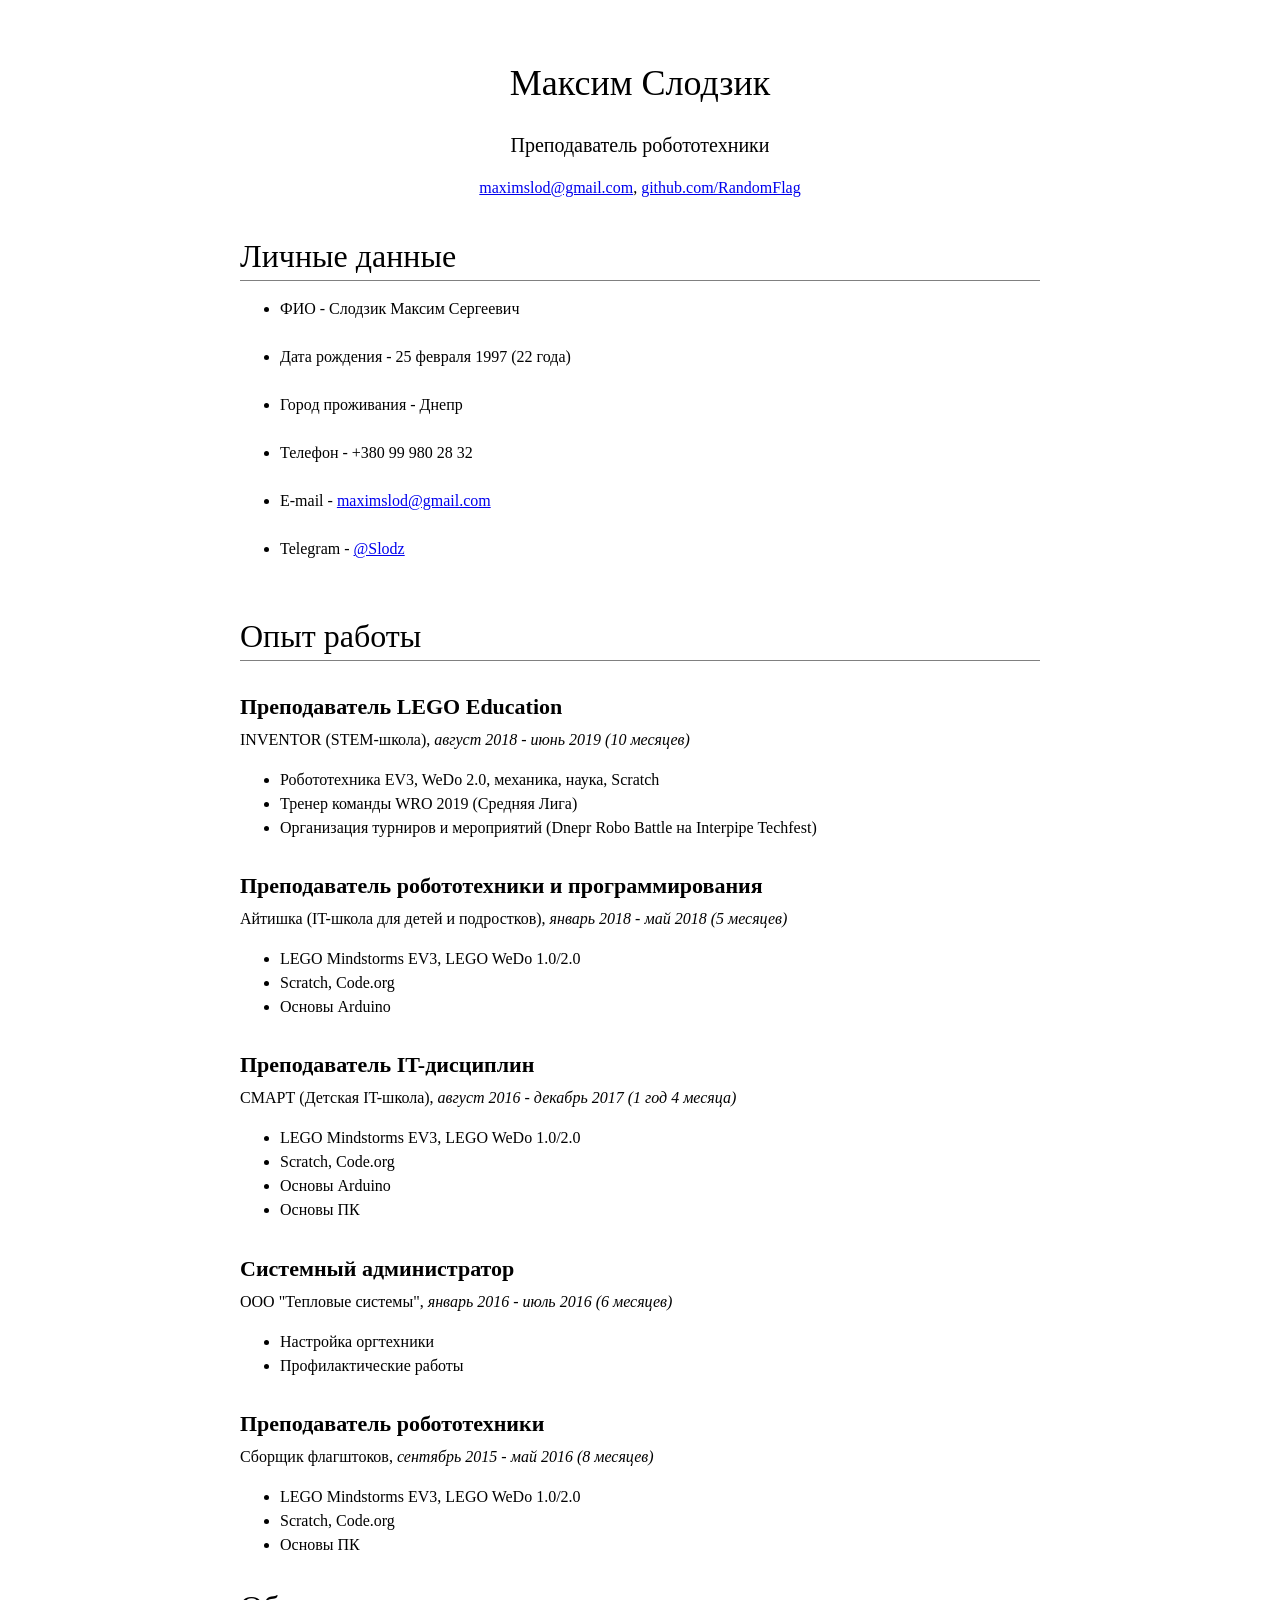
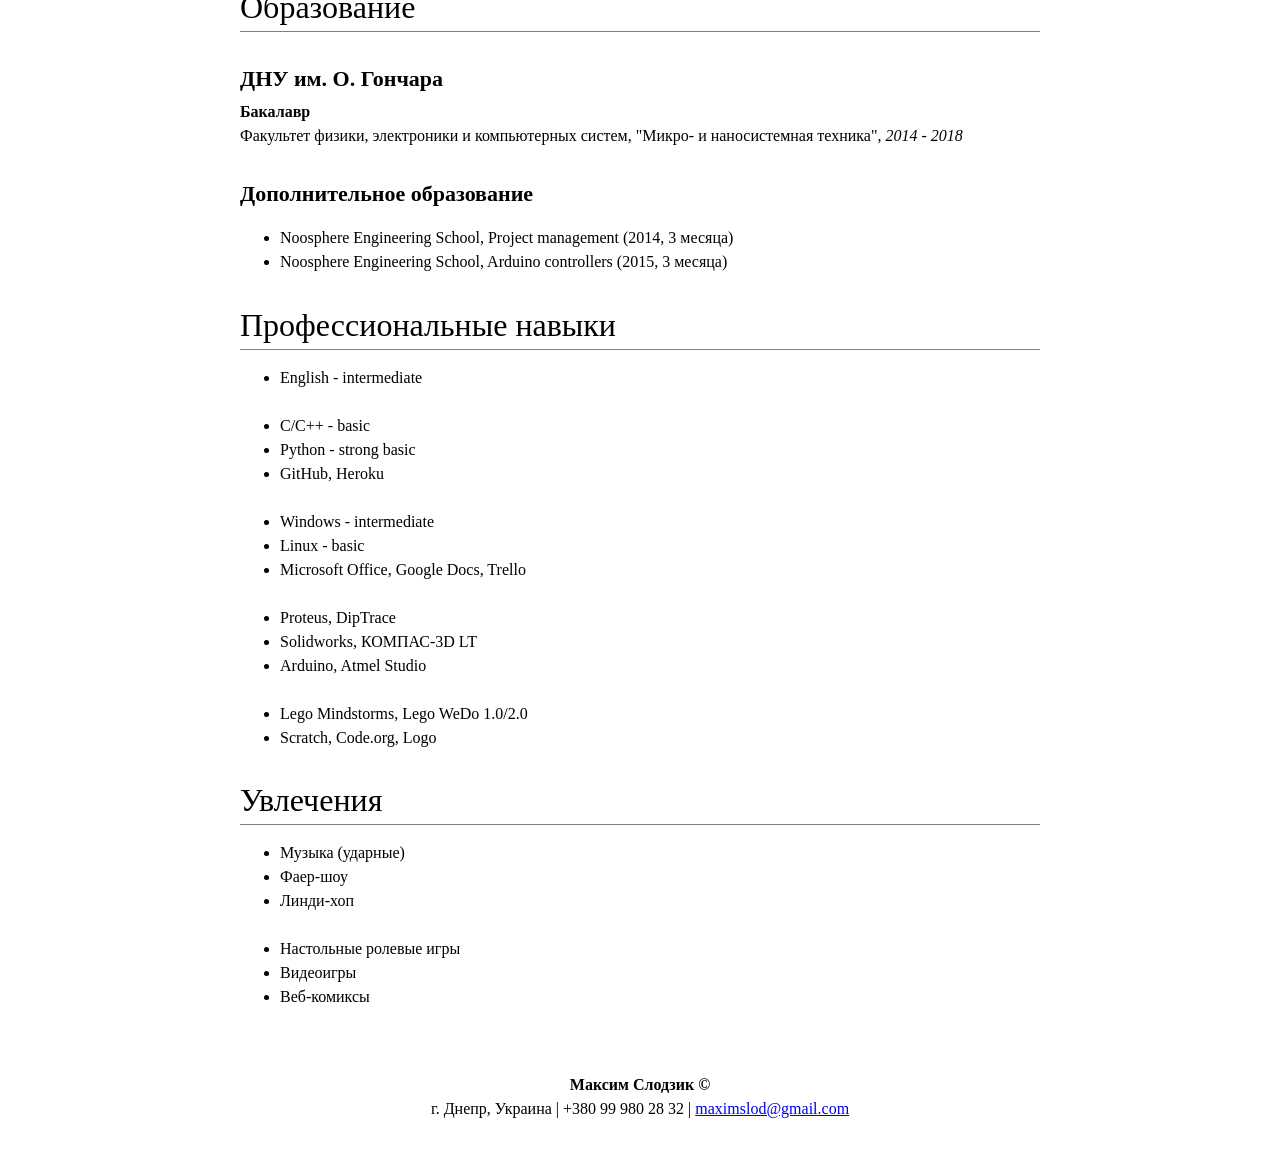
==== index.html @ d943ebe6 "Merge branch 'master' of https://github.com/RandomFlag/randomflag.github.io" ====
<!DOCTYPE html>
<!-- saved from url=(0074)https://web-intro-to-html-basic-structure-1185156.evaluator4-1.hexlet.io/? -->
<html><head><meta http-equiv="Content-Type" content="text/html; charset=UTF-8">
	
	<title>Резюме</title>
	<link rel="stylesheet" href="./Резюме_files/style.css">
</head>

<body>
	<div id="header">
		<h1>Максим Слодзик</h1>
		<h3>Преподаватель робототехники</h3>
		<p>
			<a href="mailto:maximslod@gmail.com">maximslod@gmail.com</a>,
			<a href="https://github.com/RandomFlag">github.com/RandomFlag</a>
		</p>
	</div>
	<div id="main">
		<section>
			<h2>Личные данные</h2>
            <ul>
				<li>ФИО - Слодзик Максим Сергеевич </li><br>
				<li>Дата рождения - 25 февраля 1997 (22 года)</li><br>
				<li>Город проживания - Днепр </li><br>
				<li>Телефон - +380 99 980 28 32  </li><br>
				<li>E-mail - <a href="mailto:maximslod@gmail.com">maximslod@gmail.com</a>  </li><br>
				<li>Telegram - <a href="https://t.me/slodz">@Slodz</a></li><br>
			</ul>
		</section>
		<section>
			<h2>Опыт работы</h2>

			<h4>Преподаватель LEGO Education</h4>
			INVENTOR (STEM-школа), <i> август 2018 - июнь 2019 (10 месяцев)</i>
			<ul>
				<li>Робототехника EV3, WeDo 2.0, механика, наука, Scratch</li>
				<li>Тренер команды WRO 2019 (Средняя Лига)</li>
				<li>Организация турниров и мероприятий (Dnepr Robo Battle на Interpipe Techfest)</li>
			</ul>
			<h4>Преподаватель робототехники и программирования</h4>
			Айтишка (IT-школа для детей и подростков), <i> январь 2018 - май 2018 (5 месяцев)</i>
			<ul>
				<li>LEGO Mindstorms EV3, LEGO WeDo 1.0/2.0</li>
				<li>Scratch, Code.org</li>
				<li>Основы Arduino</li>
			</ul>
			<h4>Преподаватель IT-дисциплин</h4>
			СМАРТ (Детская IT-школа), <i> август 2016 - декабрь 2017 (1 год 4 месяца)</i>
			<ul>
				<li>LEGO Mindstorms EV3, LEGO WeDo 1.0/2.0</li>
				<li>Scratch, Code.org</li>
				<li>Основы Arduino</li>
				<li>Основы ПК</li>
			</ul>
			<h4>Системный администратор</h4>
			ООО "Тепловые системы", <i> январь 2016 - июль 2016 (6 месяцев)</i>
			<ul>
				<li>Настройка оргтехники</li>
				<li>Профилактические работы</li>
			</ul>
			<h4>Преподаватель робототехники</h4>
			Сборщик флагштоков, <i> сентябрь 2015 - май 2016 (8 месяцев)</i>
			<ul>
				<li>LEGO Mindstorms EV3, LEGO WeDo 1.0/2.0</li>
				<li>Scratch, Code.org</li>
				<li>Основы ПК</li>
			</ul>
		</section>
		<section>
			<h2>Образование</h2>
            <h4>ДНУ им. О. Гончара</h4>
			<b>Бакалавр</b> <br>
			Факультет физики, электроники и компьютерных систем, "Микро- и наносистемная техника", <i>2014 - 2018</i>
			<h4>Дополнительное образование</h4>
			<ul>
				<li>Noosphere Engineering School, Project management (2014, 3 месяца)</li>
				<li>Noosphere Engineering School, Arduino controllers (2015, 3 месяца)</li>
			</ul>
		</section>
		<section>
			<h2>Профессиональные навыки</h2>
            <ul>
				<li>English - intermediate</li><br>
				<li>C/C++ - basic </li>
				<li>Python - strong basic</li>
				<li>GitHub, Heroku</li> <br>
				<li>Windows - intermediate </li>
				<li>Linux - basic</li>
				<li>Microsoft Office, Google Docs, Trello</li><br>
				<li>Proteus, DipTrace</li>
				<li>Solidworks, КОМПАС-3D LT</li>
				<li>Arduino, Atmel Studio</li><br>
				<li>Lego Mindstorms, Lego WeDo 1.0/2.0</li>
				<li>Scratch, Code.org, Logo</li>				
			</ul>
		</section>
		<section>
			<h2>Увлечения</h2>
            <ul>
				<li>Музыка (ударные)</li>
				<li>Фаер-шоу</li>
				<li>Линди-хоп</li> <br>
				<li>Настольные ролевые игры</li>
				<li>Видеоигры</li>
				<li>Веб-комиксы</li>				
			</ul>
		</section>
	</div>
	<div id="footer">
        <div><b>Максим Слодзик ©</b></div>
        г. Днепр, Украина | +380 99 980 28 32 | <a href="mailto:maximslod@gmail.com">maximslod@gmail.com</a>
	</div>



<!-- END --></body></html>
---- Резюме_files/style.css ----
body {
  font-family: Georgia;
  font-size: 16px;
  margin: 0 auto;   /* center content */
  max-width: 800px; /* limit width */
  line-height: 1.5;
  padding-top: 32px;
  padding-bottom: 32px;
}

/* BEGIN (write your solution here) */
#header{
    margin-bottom: 32px;
    text-align: center;
}

#footer{
    margin-top: 64px;
    text-align: center;
}

p{
    margin-bottom: 12px;
}

h1, h2, h3{
  font-weight: 400;
}

h1{
    font-size: 36px;
    margin-bottom: 0px;
}

h2{
    font-size: 32px;
    border-bottom: 1px solid gray;
    margin-bottom: 8px;
}

h3{
    font-size: 20px;
    margin-bottom: 0px;
}

h4{
    margin-bottom: 5px;
    font-size: 22px;
    font-weight: 600;
    font-style: normal;
}

sub{font-size: 15px;}

/* END */
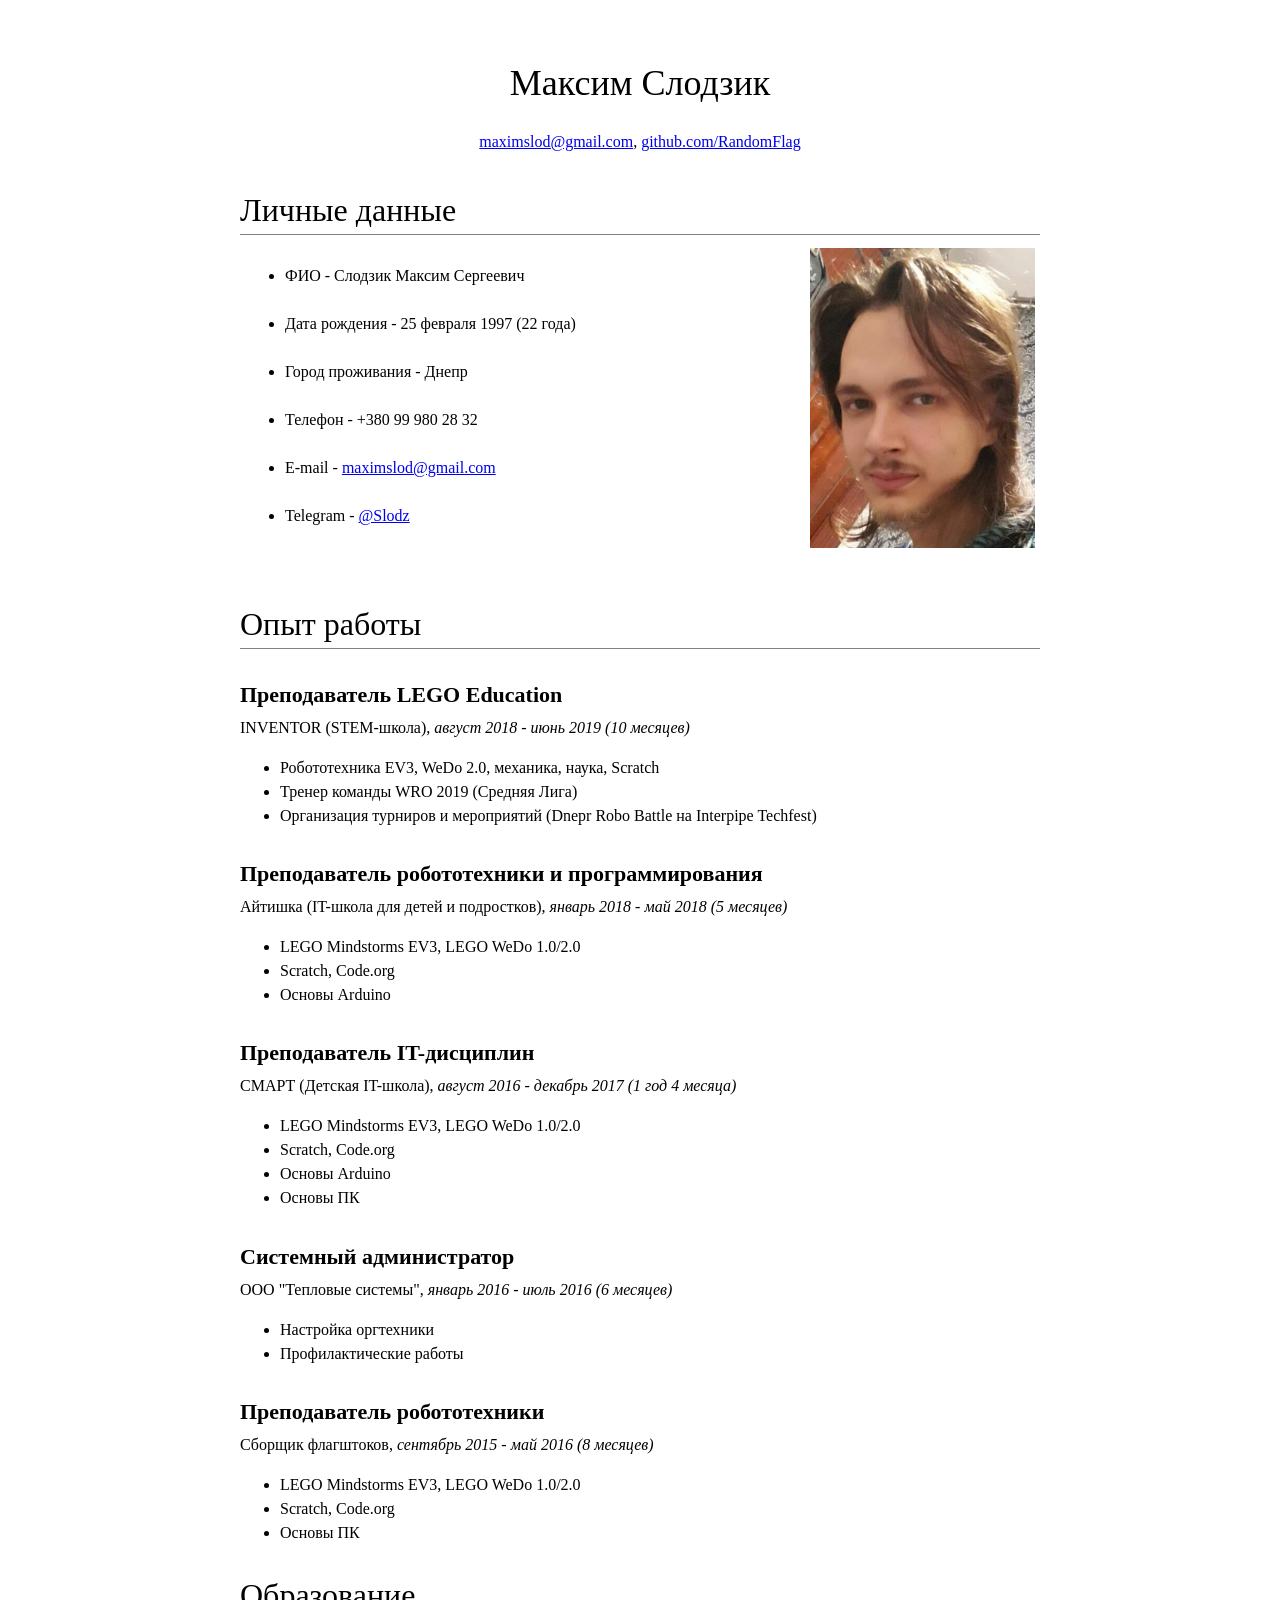
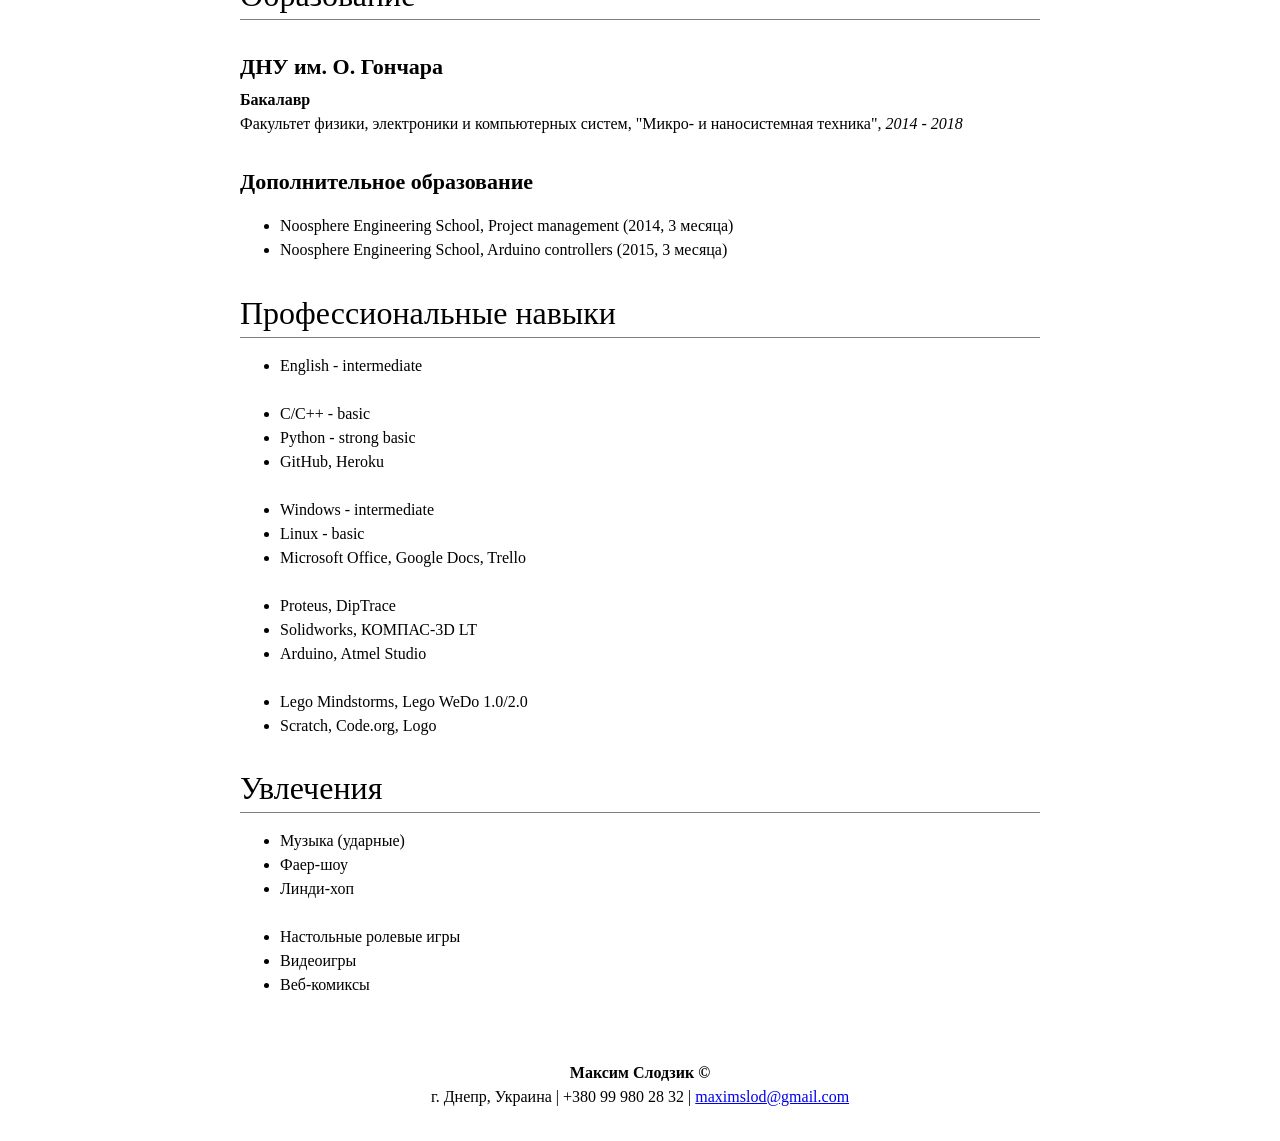
==== commit e8f0558b: "New" ====
--- a/index.html
+++ b/index.html
@@ -1,15 +1,15 @@
 <!DOCTYPE html>
-<!-- saved from url=(0074)https://web-intro-to-html-basic-structure-1185156.evaluator4-1.hexlet.io/? -->
+<!-- saved from url=(0029)https://randomflag.github.io/ -->
 <html><head><meta http-equiv="Content-Type" content="text/html; charset=UTF-8">
 	
 	<title>Резюме</title>
-	<link rel="stylesheet" href="./Резюме_files/style.css">
+	<link rel="stylesheet" href="./index_files/style.css">
 </head>
 
 <body>
 	<div id="header">
 		<h1>Максим Слодзик</h1>
-		<h3>Преподаватель робототехники</h3>
+		<h3></h3>
 		<p>
 			<a href="mailto:maximslod@gmail.com">maximslod@gmail.com</a>,
 			<a href="https://github.com/RandomFlag">github.com/RandomFlag</a>
@@ -18,14 +18,22 @@
 	<div id="main">
 		<section>
 			<h2>Личные данные</h2>
-            <ul>
+<table width="100%" cellspacing="0" cellpadding="5">
+   <tbody><tr> 
+    <td width="500" valign="top">
+    <ul>
 				<li>ФИО - Слодзик Максим Сергеевич </li><br>
 				<li>Дата рождения - 25 февраля 1997 (22 года)</li><br>
 				<li>Город проживания - Днепр </li><br>
 				<li>Телефон - +380 99 980 28 32  </li><br>
 				<li>E-mail - <a href="mailto:maximslod@gmail.com">maximslod@gmail.com</a>  </li><br>
 				<li>Telegram - <a href="https://t.me/slodz">@Slodz</a></li><br>
-			</ul>
+			</ul></td><td valign="top"><img src="./index_files/8e5f89ae2b5f909274ab8fcc5582d248.jpg" alt="Фото" height="300" align="right">
+</td>
+   </tr>
+</tbody></table>
+    
+            
 		</section>
 		<section>
 			<h2>Опыт работы</h2>
@@ -113,4 +121,5 @@
 
 
 
-<!-- END --></body></html>
+<!-- END -->
+</body></html>
--- a/index_files/style.css
+++ b/index_files/style.css
@@ -0,0 +1,55 @@
+body {
+  font-family: Georgia;
+  font-size: 16px;
+  margin: 0 auto;   /* center content */
+  max-width: 800px; /* limit width */
+  line-height: 1.5;
+  padding-top: 32px;
+  padding-bottom: 32px;
+}
+
+/* BEGIN (write your solution here) */
+#header{
+    margin-bottom: 32px;
+    text-align: center;
+}
+
+#footer{
+    margin-top: 64px;
+    text-align: center;
+}
+
+p{
+    margin-bottom: 12px;
+}
+
+h1, h2, h3{
+  font-weight: 400;
+}
+
+h1{
+    font-size: 36px;
+    margin-bottom: 0px;
+}
+
+h2{
+    font-size: 32px;
+    border-bottom: 1px solid gray;
+    margin-bottom: 8px;
+}
+
+h3{
+    font-size: 20px;
+    margin-bottom: 0px;
+}
+
+h4{
+    margin-bottom: 5px;
+    font-size: 22px;
+    font-weight: 600;
+    font-style: normal;
+}
+
+sub{font-size: 15px;}
+
+/* END */
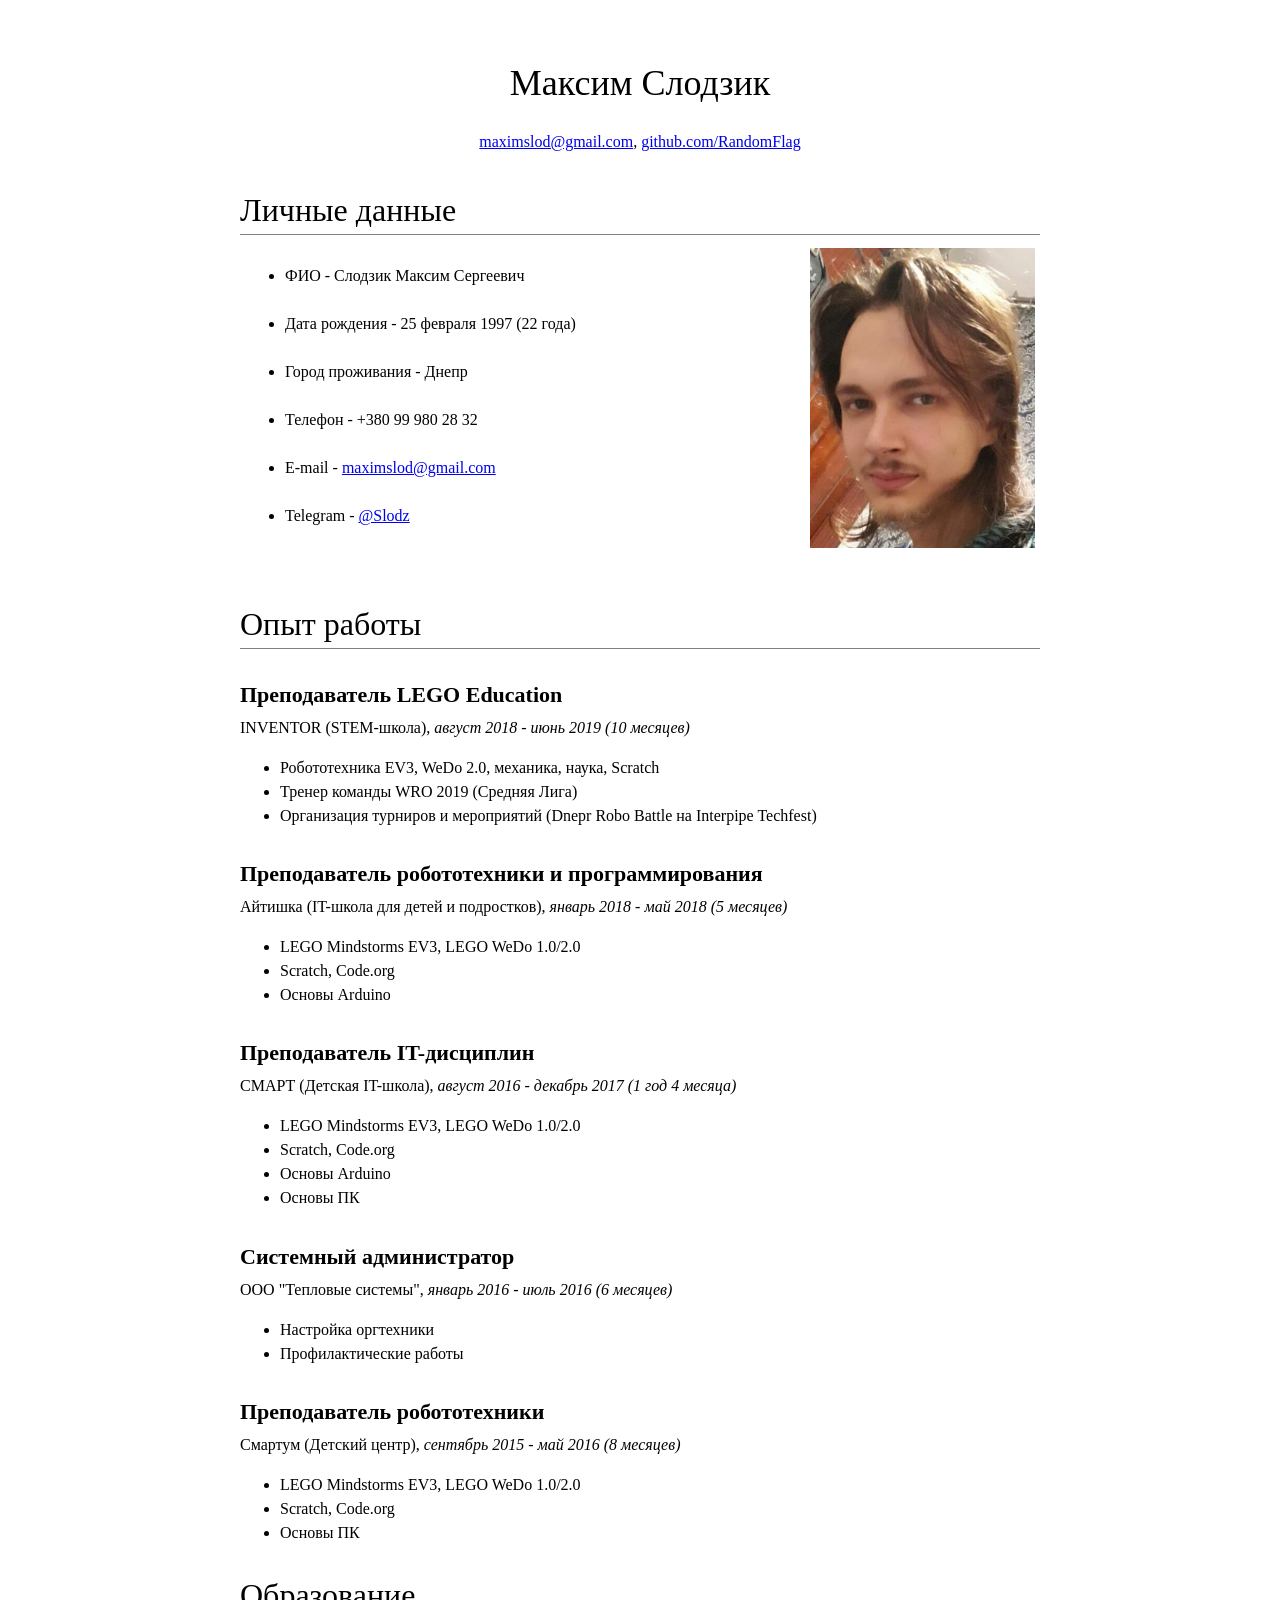
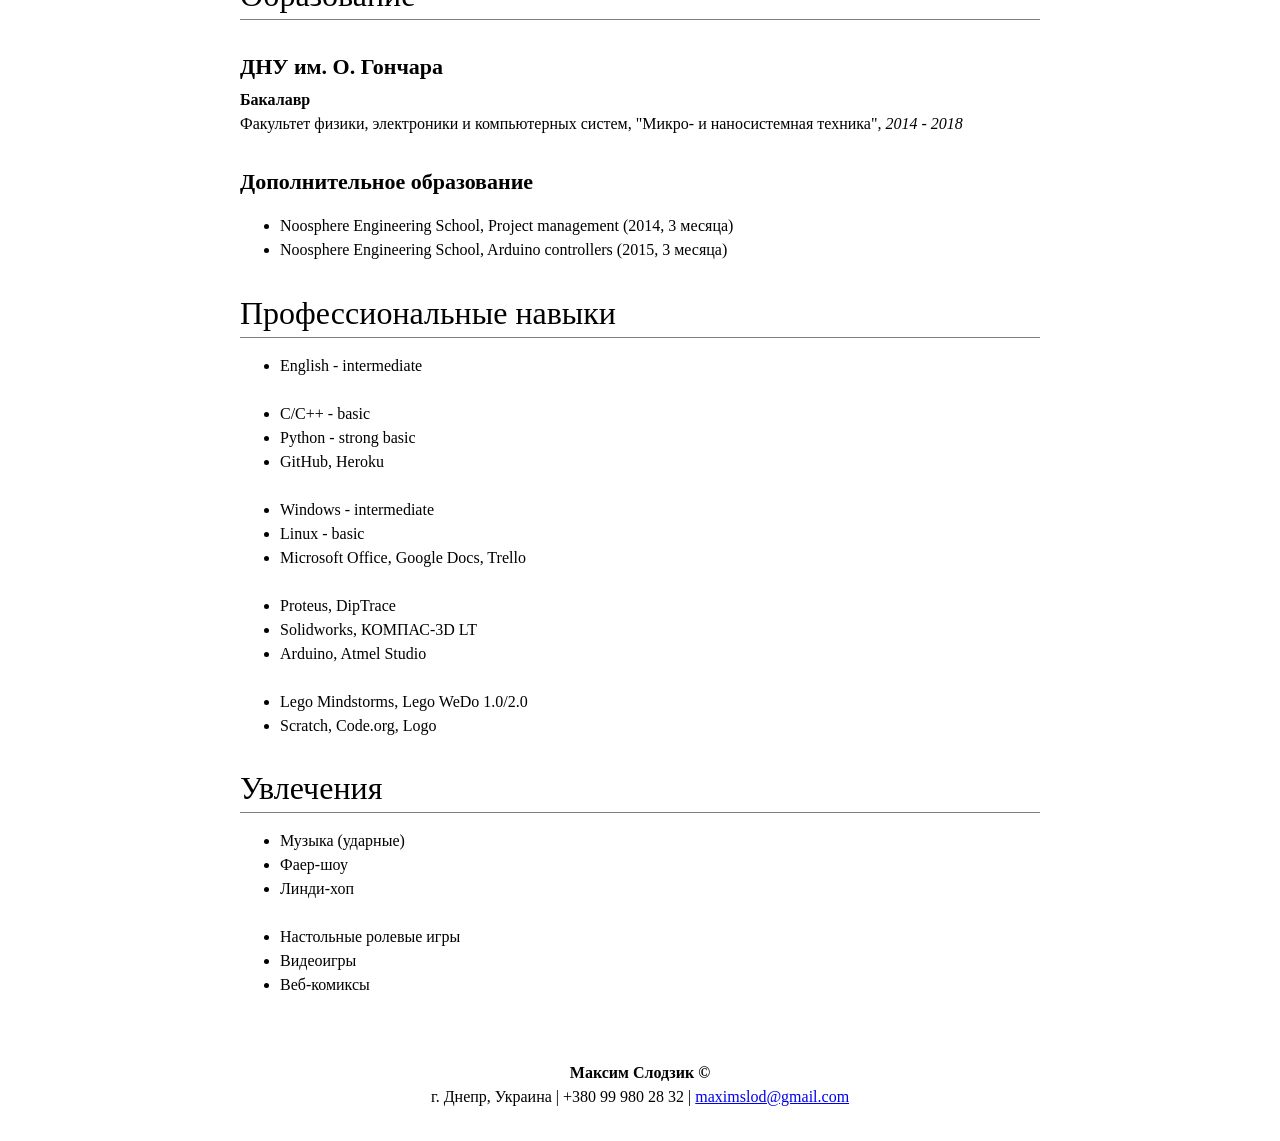
==== commit 191b02da: "Update index.html" ====
--- a/index.html
+++ b/index.html
@@ -1,5 +1,5 @@
-<!DOCTYPE html>
-<!-- saved from url=(0029)https://randomflag.github.io/ -->
+﻿<!DOCTYPE html>
+
 <html><head><meta http-equiv="Content-Type" content="text/html; charset=UTF-8">
 	
 	<title>Резюме</title>
@@ -67,7 +67,7 @@
 				<li>Профилактические работы</li>
 			</ul>
 			<h4>Преподаватель робототехники</h4>
-			Сборщик флагштоков, <i> сентябрь 2015 - май 2016 (8 месяцев)</i>
+			Смартум (Детский центр), <i> сентябрь 2015 - май 2016 (8 месяцев)</i>
 			<ul>
 				<li>LEGO Mindstorms EV3, LEGO WeDo 1.0/2.0</li>
 				<li>Scratch, Code.org</li>
@@ -122,4 +122,4 @@
 
 
 <!-- END -->
-</body></html>+</body></html>
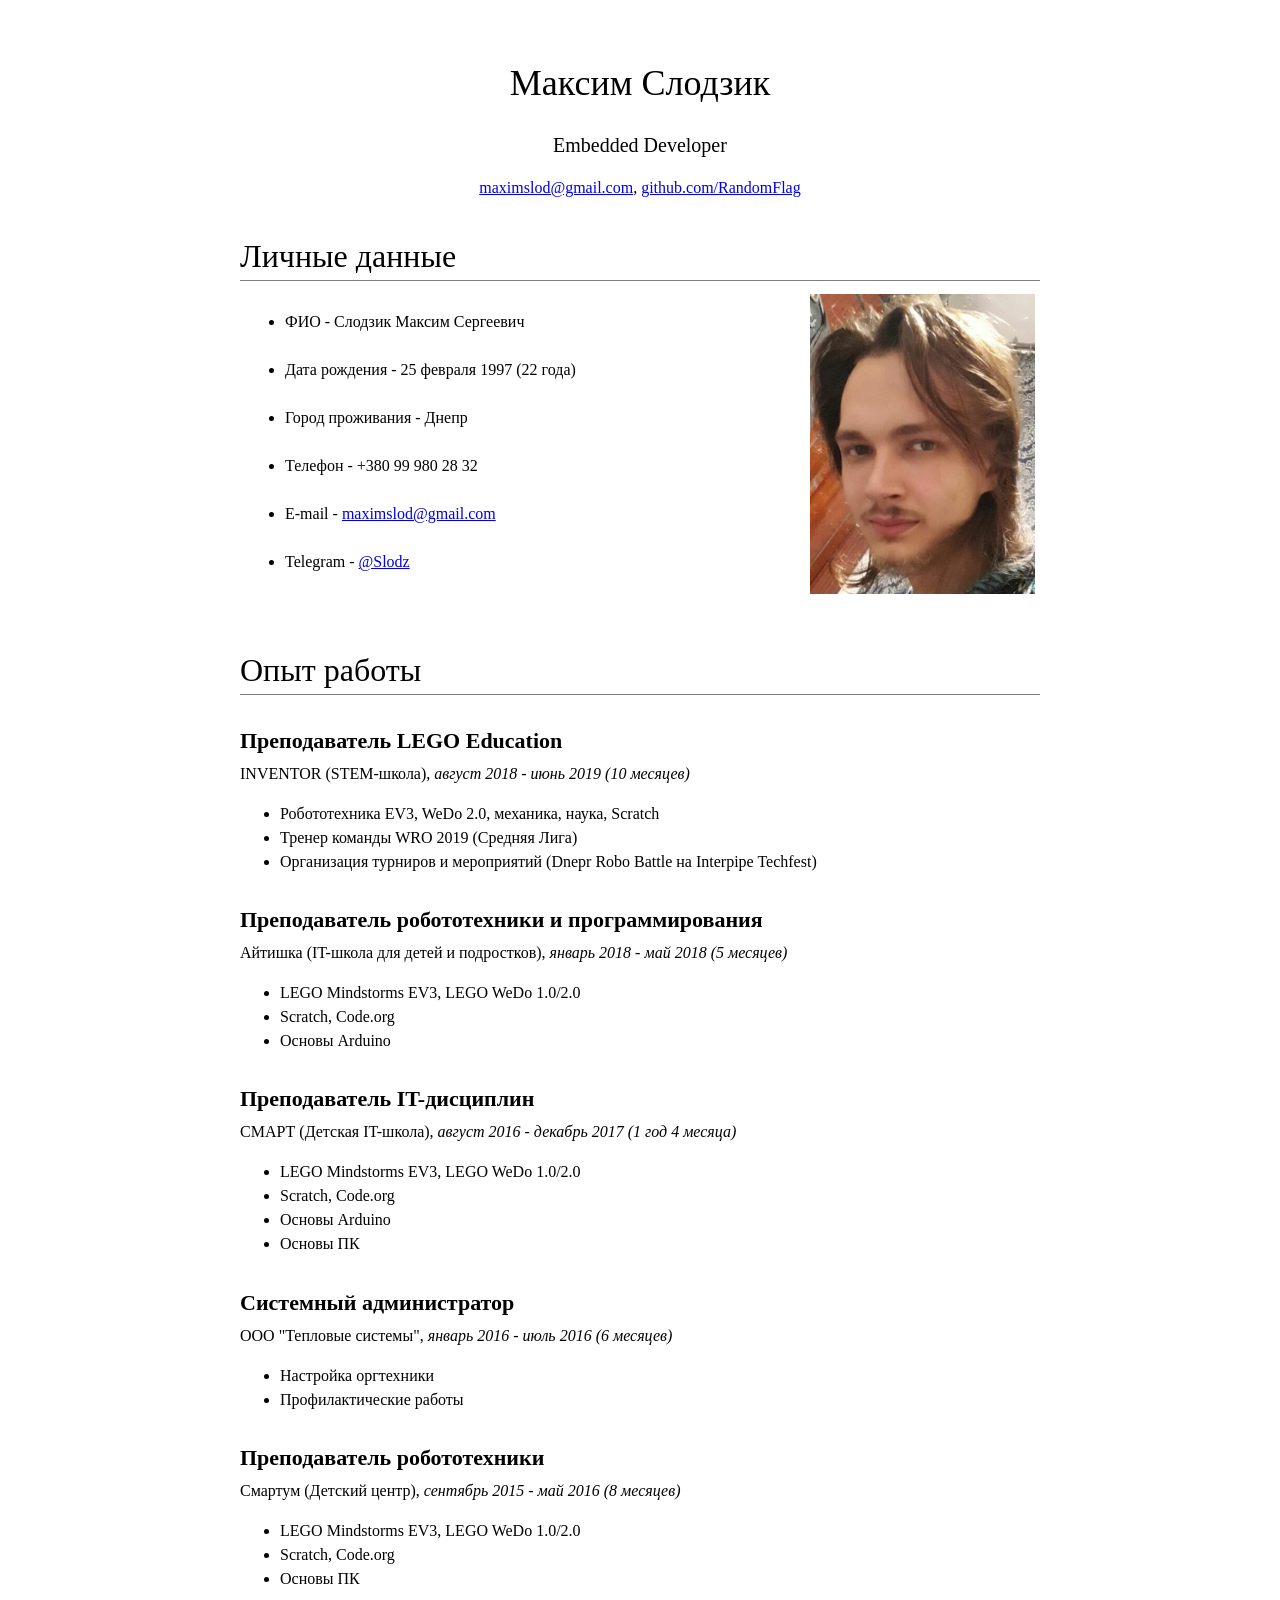
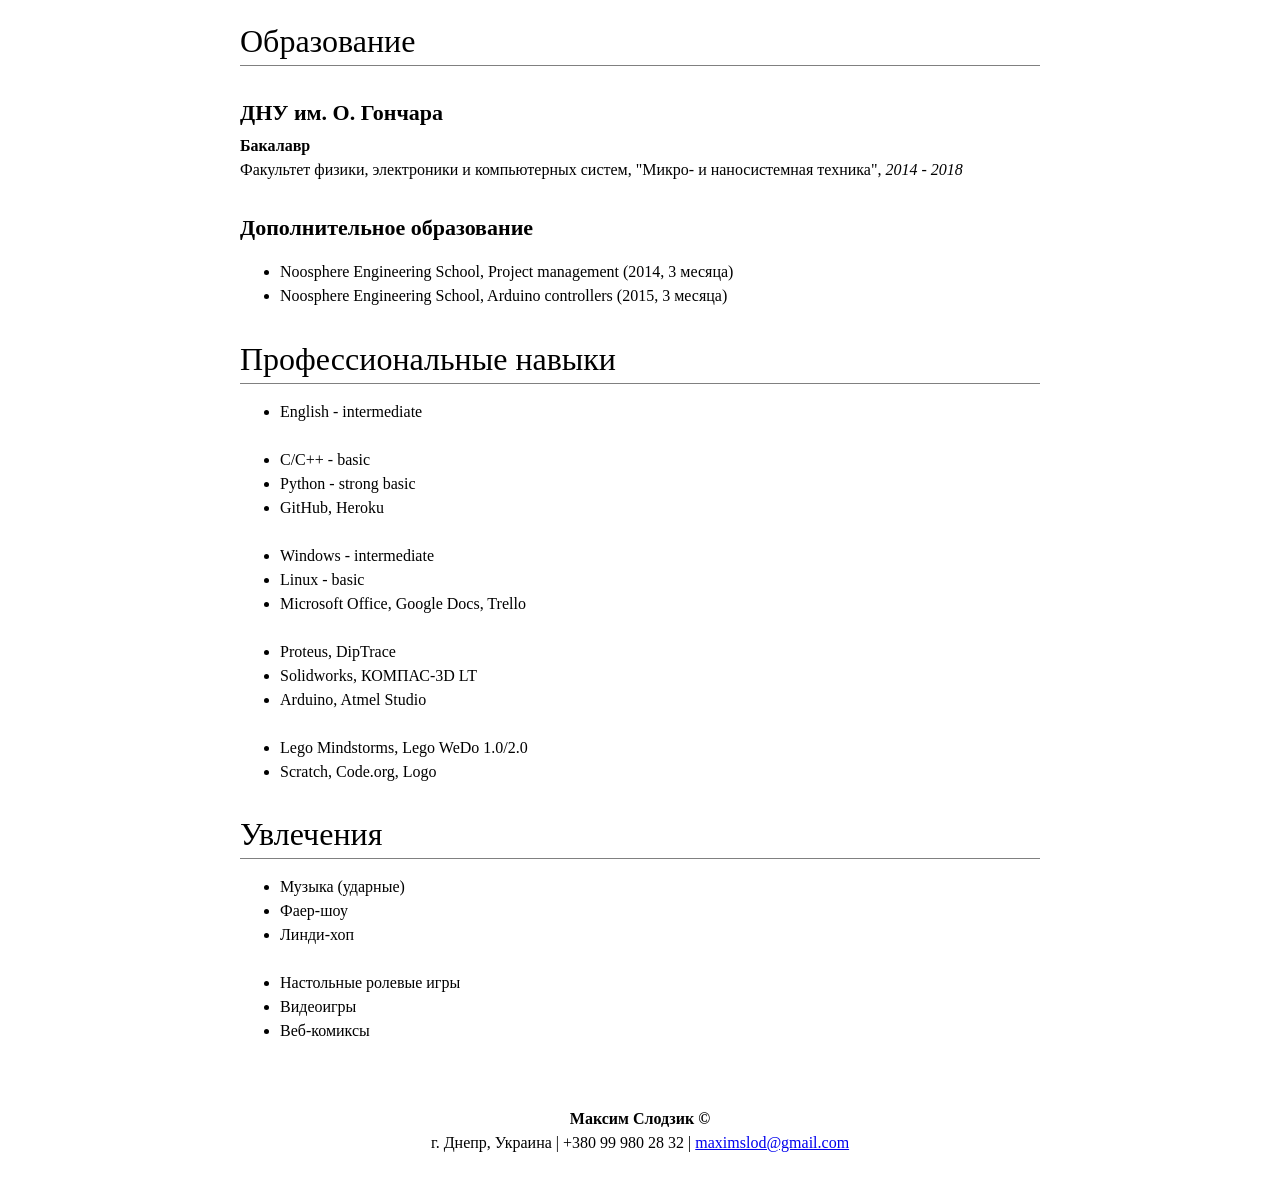
==== commit 820ef208: "Update index.html" ====
--- a/index.html
+++ b/index.html
@@ -9,7 +9,7 @@
 <body>
 	<div id="header">
 		<h1>Максим Слодзик</h1>
-		<h3></h3>
+		<h3>Embedded Developer</h3>
 		<p>
 			<a href="mailto:maximslod@gmail.com">maximslod@gmail.com</a>,
 			<a href="https://github.com/RandomFlag">github.com/RandomFlag</a>
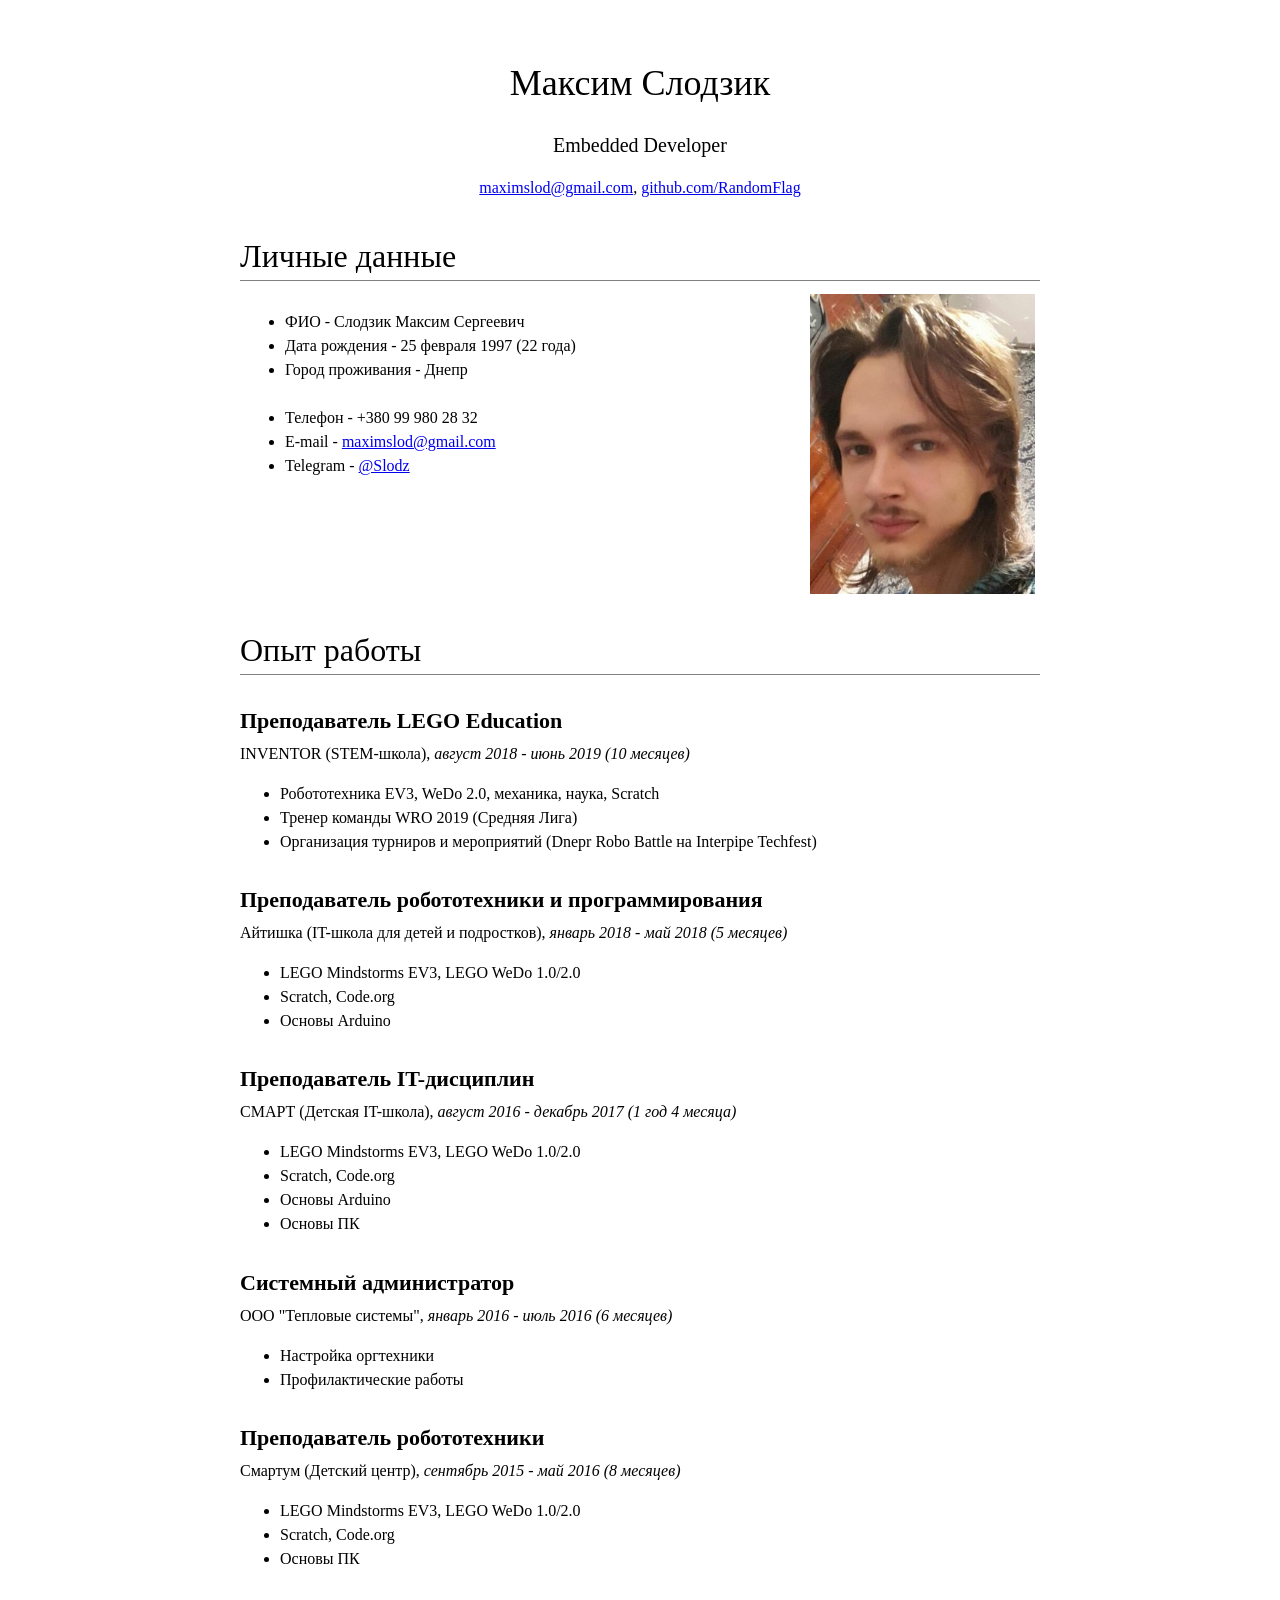
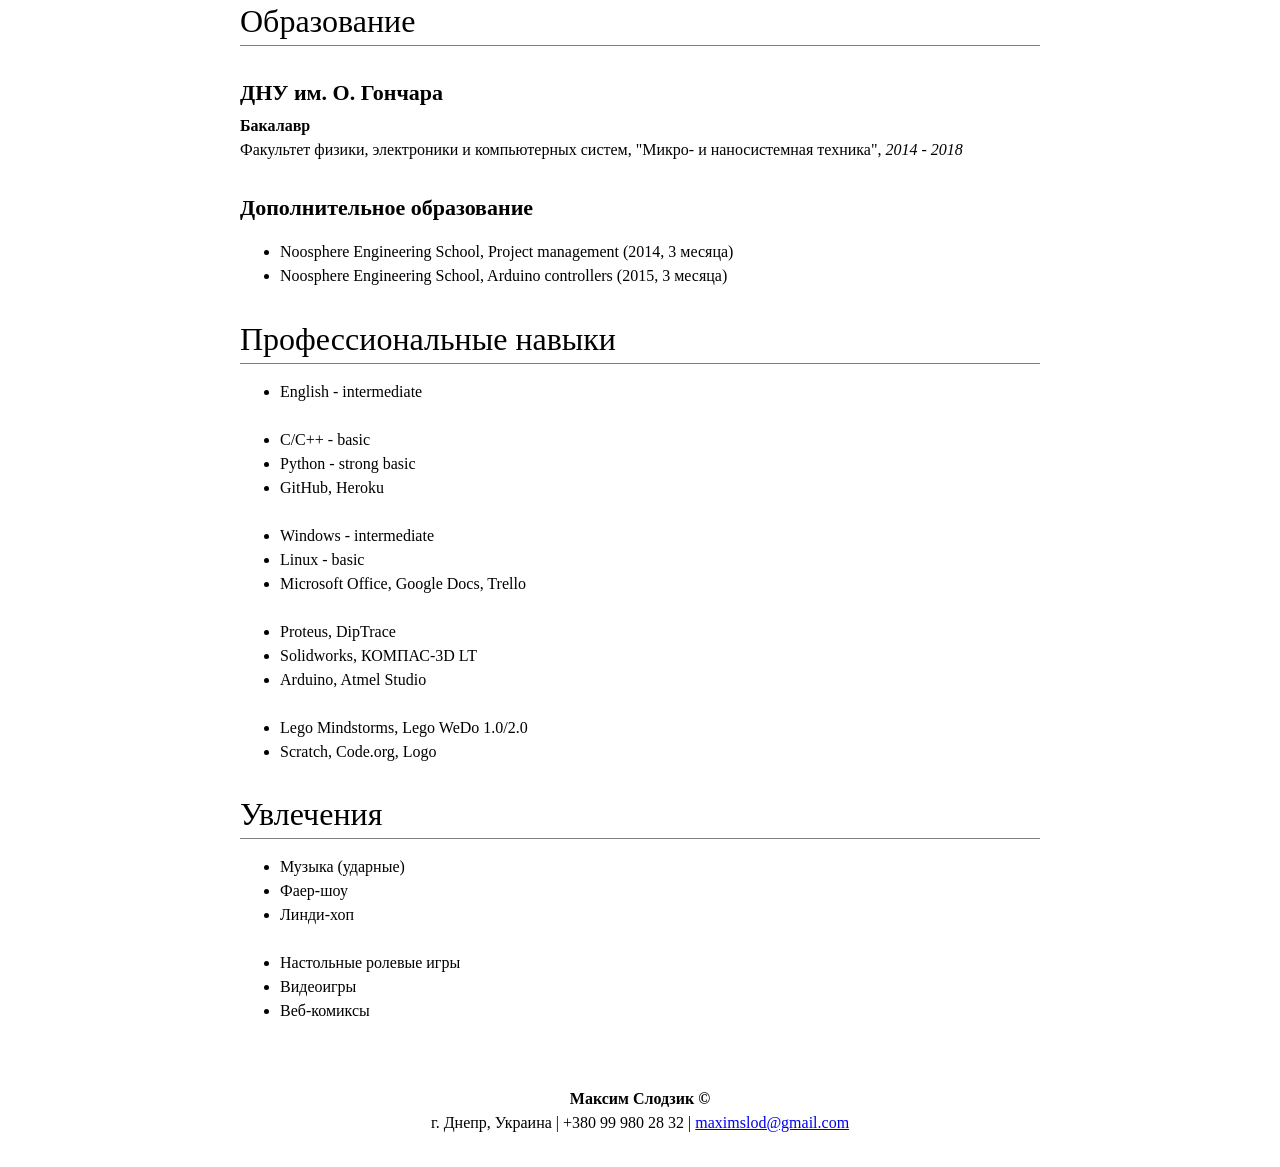
==== commit 390e61ee: "Update index.html" ====
--- a/index.html
+++ b/index.html
@@ -22,12 +22,12 @@
    <tbody><tr> 
     <td width="500" valign="top">
     <ul>
-				<li>ФИО - Слодзик Максим Сергеевич </li><br>
-				<li>Дата рождения - 25 февраля 1997 (22 года)</li><br>
+				<li>ФИО - Слодзик Максим Сергеевич </li>
+				<li>Дата рождения - 25 февраля 1997 (22 года)</li>
 				<li>Город проживания - Днепр </li><br>
-				<li>Телефон - +380 99 980 28 32  </li><br>
-				<li>E-mail - <a href="mailto:maximslod@gmail.com">maximslod@gmail.com</a>  </li><br>
-				<li>Telegram - <a href="https://t.me/slodz">@Slodz</a></li><br>
+				<li>Телефон - +380 99 980 28 32  </li>
+				<li>E-mail - <a href="mailto:maximslod@gmail.com">maximslod@gmail.com</a>  </li>
+				<li>Telegram - <a href="https://t.me/slodz">@Slodz</a></li>
 			</ul></td><td valign="top"><img src="./index_files/8e5f89ae2b5f909274ab8fcc5582d248.jpg" alt="Фото" height="300" align="right">
 </td>
    </tr>
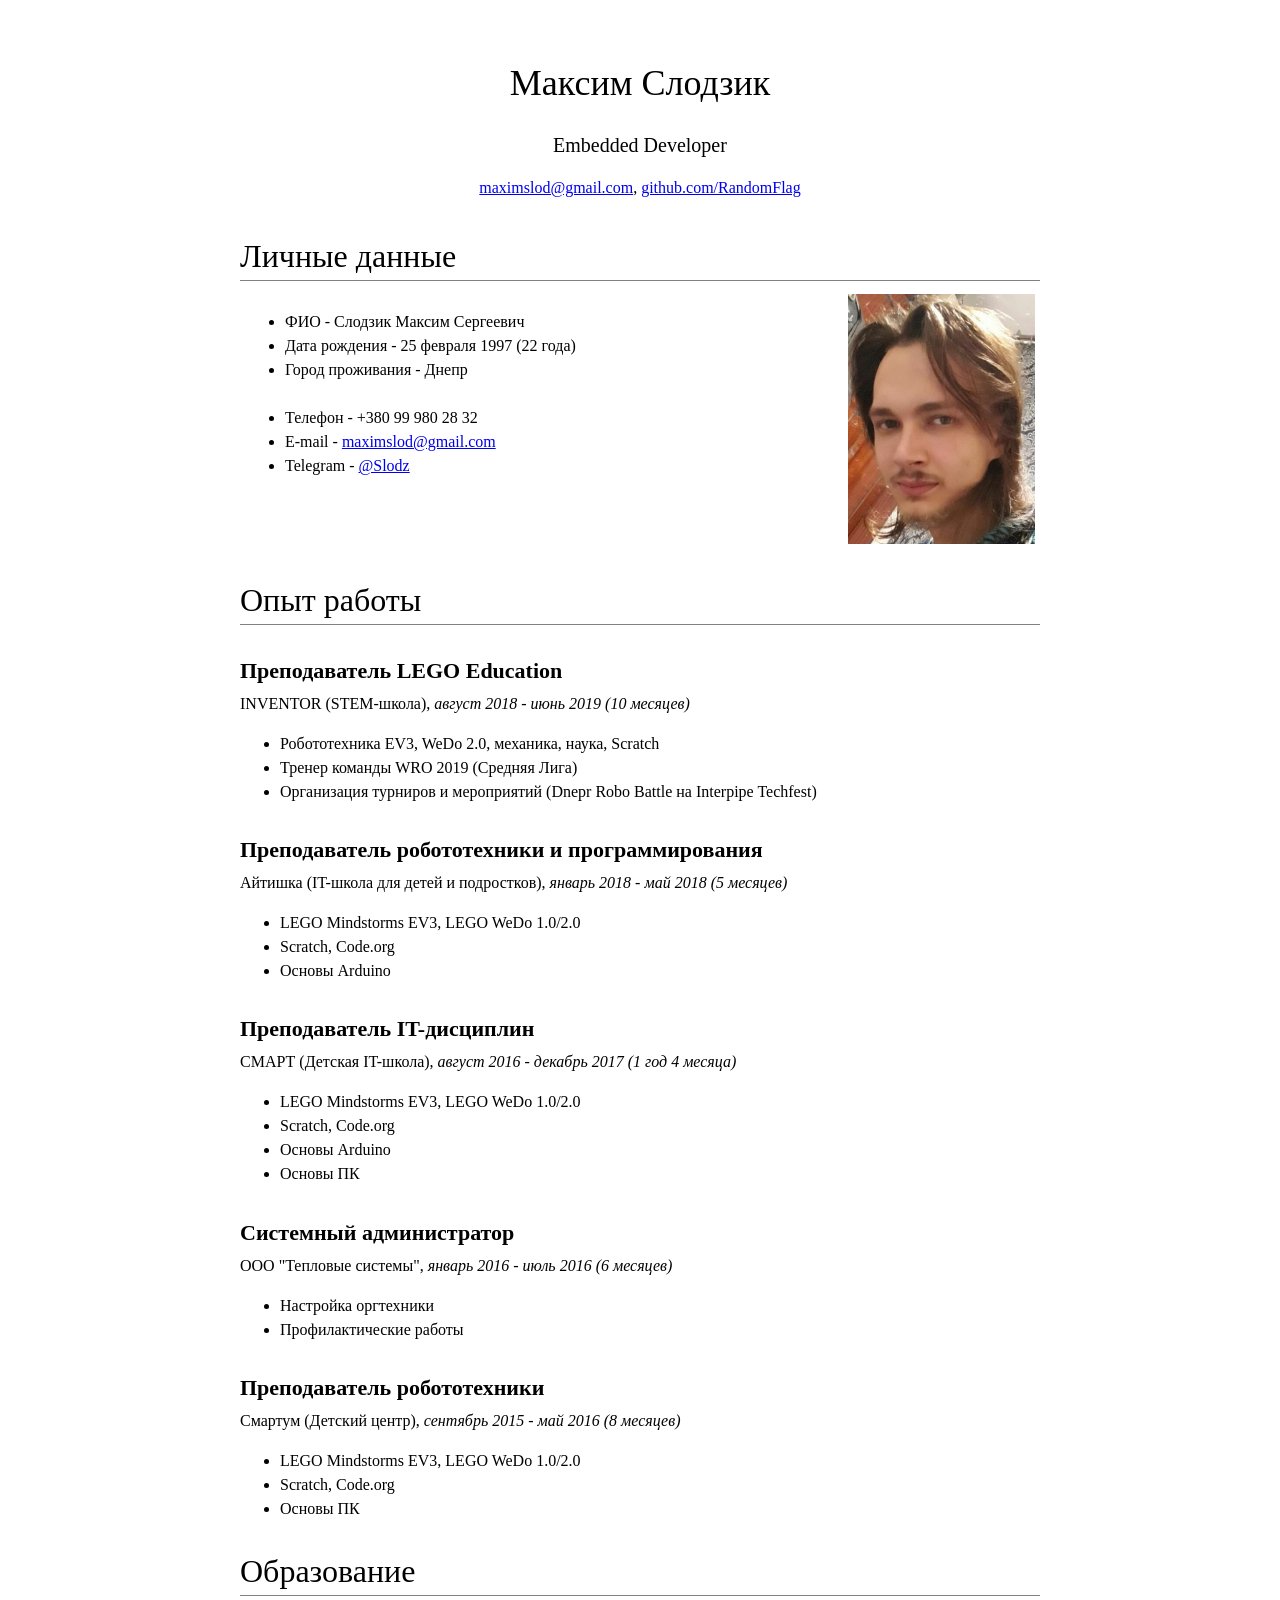
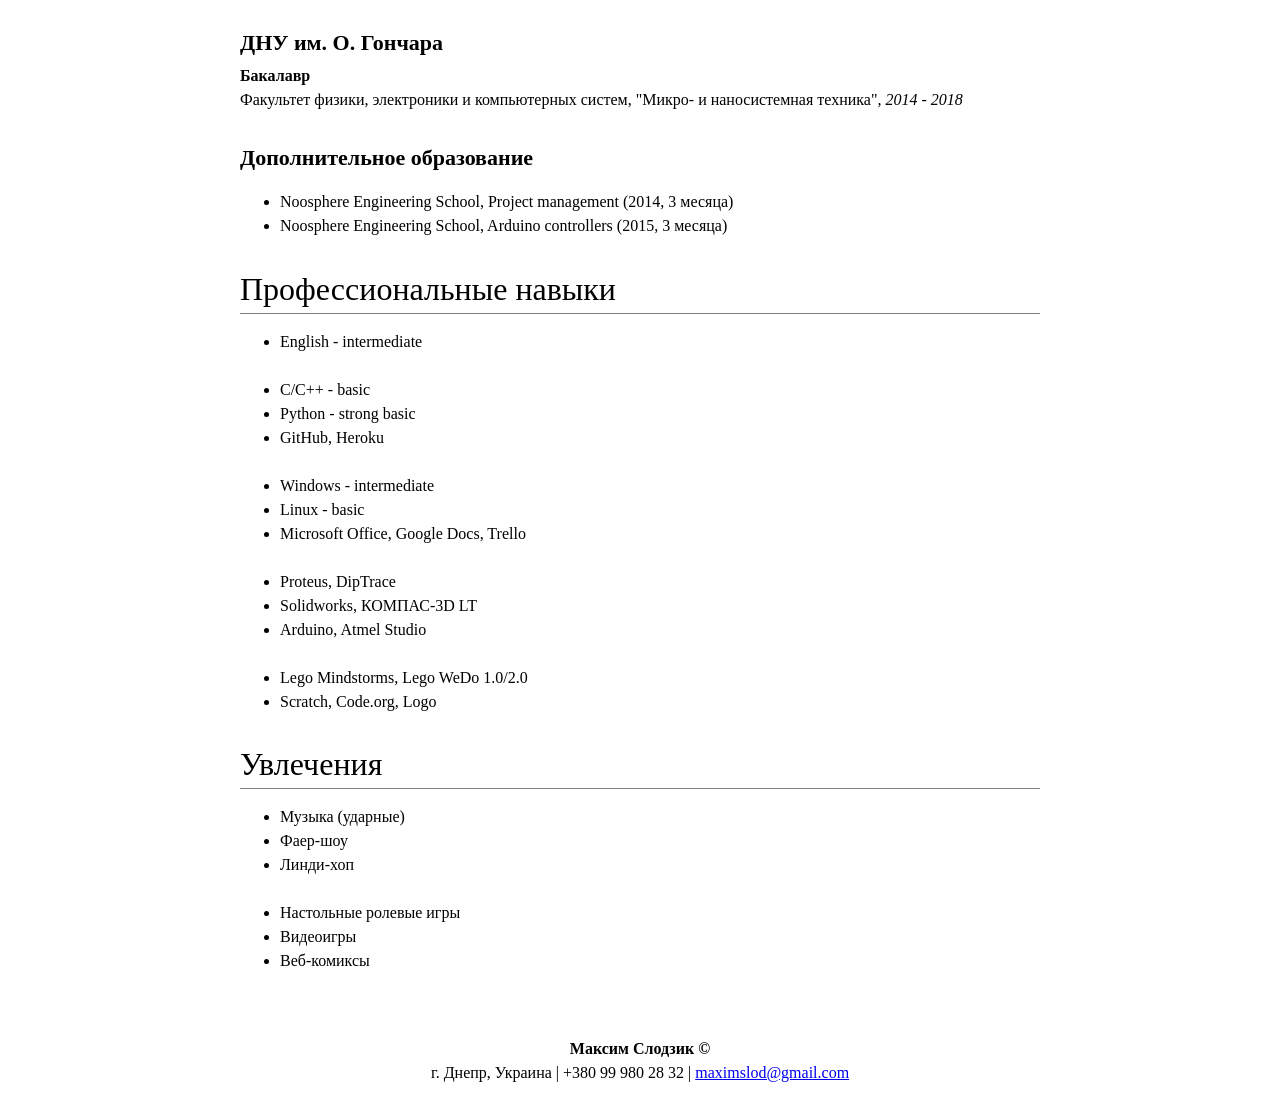
==== commit 2fbced35: "Update index.html" ====
--- a/index.html
+++ b/index.html
@@ -28,7 +28,7 @@
 				<li>Телефон - +380 99 980 28 32  </li>
 				<li>E-mail - <a href="mailto:maximslod@gmail.com">maximslod@gmail.com</a>  </li>
 				<li>Telegram - <a href="https://t.me/slodz">@Slodz</a></li>
-			</ul></td><td valign="top"><img src="./index_files/8e5f89ae2b5f909274ab8fcc5582d248.jpg" alt="Фото" height="300" align="right">
+			</ul></td><td valign="top"><img src="./index_files/8e5f89ae2b5f909274ab8fcc5582d248.jpg" alt="Фото" height="250" align="right">
 </td>
    </tr>
 </tbody></table>
